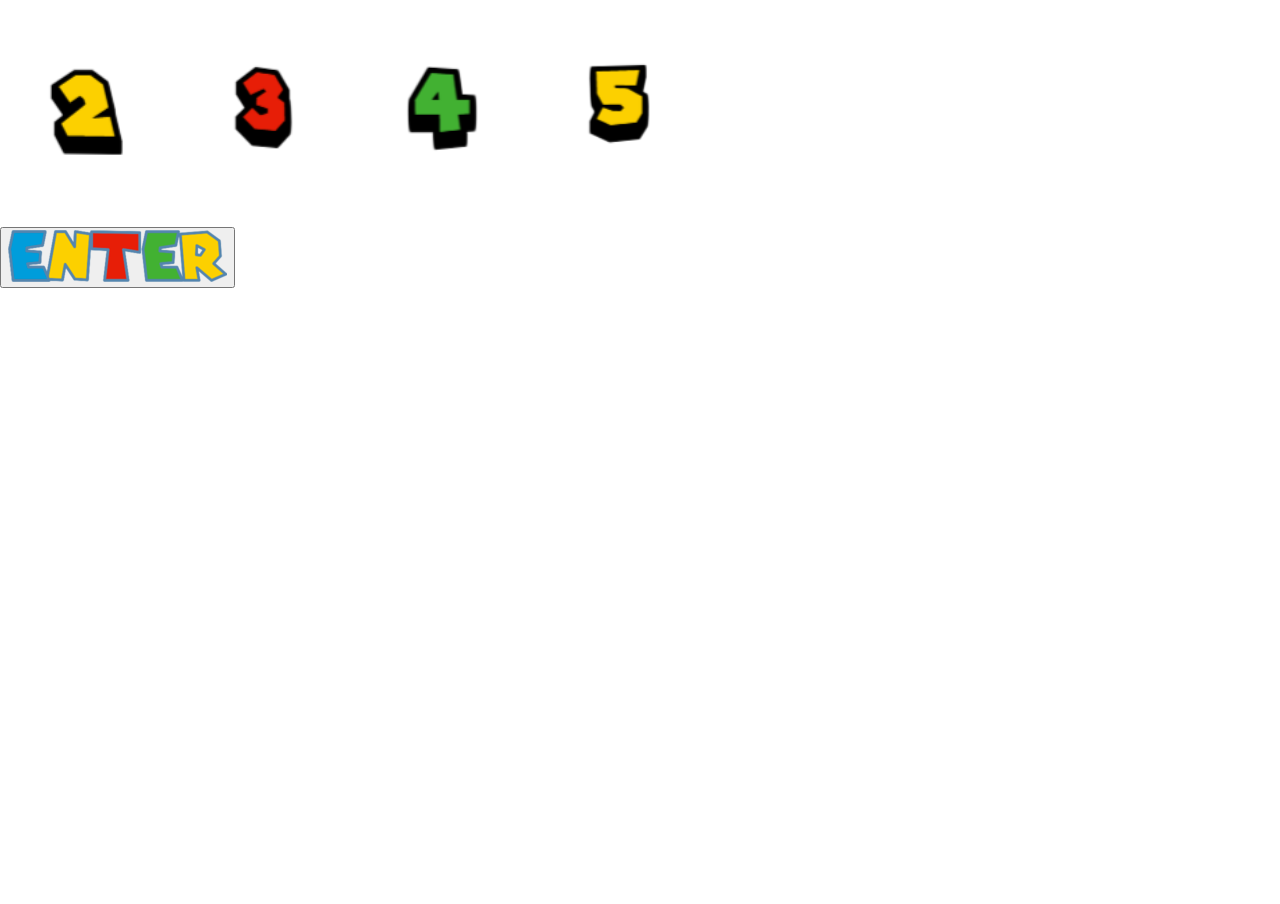
==== index.html @ ad0462ee "changes" ====
<!DOCTYPE html>
<html lang="en">

<head>
    <meta charset="UTF-8">
    <meta name="viewport" content="width=device-width, initial-scale=1.0">
    <title>English Kart</title>

    <link rel="stylesheet" href="./css/select.css">
</head>

<body>
    <div id="teamSelectDiv">

        <input class="teamSelectRadio" type="radio" id="teamNumb2" name="teamNumb">
        <label class="teamSelectLabel" for="teamNumb2">
            <img src="./img/number/two.png" alt="">
        </label>

        <input class="teamSelectRadio" type="radio" id="teamNumb3" name="teamNumb">
        <label class="teamSelectLabel" for="teamNumb3">
            <img src="./img/number/three.png" alt="">
        </label>

        <input class="teamSelectRadio" type="radio" id="teamNumb4" name="teamNumb">
        <label class="teamSelectLabel" for="teamNumb4">
            <img src="./img/number/four.png" alt="">
        </label>

        <input class="teamSelectRadio" type="radio" id="teamNumb5" name="teamNumb">
        <label class="teamSelectLabel" for="teamNumb5">
            <img src="./img/number/five.png" alt="">
        </label>

        <button type="button" onclick="selectTeamNumb()">
            <img src="./img/number/enter.png" alt="enter">
        </button>
    </div>

    <div id="charSelectDiv" class="hide">
        <input id="boo" class="charSelectRadio" type="radio" name="charSelect">
        <label class="charSelectLabel" for="boo">
            <img src="./img/character/boo.png" alt="">
        </label>

        <input id="bowser" class="charSelectRadio" type="radio" name="charSelect">
        <label class="charSelectLabel" for="bowser">
            <img src="./img/character/bowser.png" alt="">
        </label>

        <input id="coupa" class="charSelectRadio" type="radio" name="charSelect">
        <label class="charSelectLabel" for="coupa">
            <img src="./img/character/coupa.png" alt="">
        </label>

        <input id="curby" class="charSelectRadio" type="radio" name="charSelect">
        <label class="charSelectLabel" for="curby">
            <img src="./img/character/curby.png" alt="">
        </label>

        <input id="donkey-kong" class="charSelectRadio" type="radio" name="charSelect">
        <label class="charSelectLabel" for="donkey-kong">
            <img src="./img/character/donkey-kong.png" alt="">
        </label>

        <input id="goomba" class="charSelectRadio" type="radio" name="charSelect">
        <label class="charSelectLabel" for="goomba">
            <img src="./img/character/goomba.png" alt="">
        </label>

        <input id="inkling" class="charSelectRadio" type="radio" name="charSelect">
        <label class="charSelectLabel" for="inkling">
            <img src="./img/character/inkling.png" alt="">
        </label>

        <input id="link" class="charSelectRadio" type="radio" name="charSelect">
        <label class="charSelectLabel" for="link">
            <img src="./img/character/link.png" alt="">
        </label>

        <input id="luigi" class="charSelectRadio" type="radio" name="charSelect">
        <label class="charSelectLabel" for="luigi">
            <img src="./img/character/luigi.png" alt="">
        </label>

        <input id="mario" class="charSelectRadio" type="radio" name="charSelect">
        <label class="charSelectLabel" for="mario">
            <img src="./img/character/mario.png" alt="">
        </label>

        <input id="peach" class="charSelectRadio" type="radio" name="charSelect">
        <label class="charSelectLabel" for="peach">
            <img src="./img/character/peach.png" alt="">
        </label>

        <input id="rosalina" class="charSelectRadio" type="radio" name="charSelect">
        <label class="charSelectLabel" for="rosalina">
            <img src="./img/character/rosalina.png" alt="">
        </label>

        <input id="toad" class="charSelectRadio" type="radio" name="charSelect">
        <label class="charSelectLabel" for="toad">
            <img src="./img/character/toad.png" alt="">
        </label>

        <input id="walauigi" class="charSelectRadio" type="radio" name="charSelect">
        <label class="charSelectLabel" for="walauigi">
            <img src="./img/character/walauigi.png" alt="">
        </label>

        <input id="wario" class="charSelectRadio" type="radio" name="charSelect">
        <label class="charSelectLabel" for="wario">
            <img src="./img/character/wario.png" alt="">
        </label>

        <input id="yoshi" class="charSelectRadio" type="radio" name="charSelect">
        <label class="charSelectLabel" for="yoshi">
            <img src="./img/character/yoshi.png" alt="">
        </label>


        <button onclick="pickChar()">
            <img src="./img/number/enter.png" alt="">
        </button>
    </div>

    <div class="hide" id="gameDiv">
        <div class="board-root">
            <div class="board">
                <img class="board-img" src="./img/board/board.jpg" alt="background">
                <canvas id="canvas"></canvas>
            </div>
            <div class="control-root">
                <button id="questionBtn" class="ctrl-btn">question</button>
                <button id="itemBtn" class="ctrl-btn">
                    item
                </button>
                <button id="diceBtn" class="ctrl-btn">
                    dice
                </button>
            </div>
        </div>


    </div>
    <div id="boardControlBox" class="hide middle-div-outer">
        <div class="middle-div-inner">
            <div class="hide" id="question-box">
                <h1>Question</h1>
                <p>question text</p>
                <button>A</button>
                <button>B</button>
                <button>C</button>
                <button>D</button>
            </div>
            <div class="hide" id="item-box">
                <h1>Item</h1>
                <img onclick="getItem()" id="itemImg" src="./img/item/lightning.png" alt="">
            </div>
            <div class="hide" id="dice-box">
                <h1>Dice</h1>
                <img id="diceImg" onclick="rollDice()" src="./img/number/one.png" alt="">
            </div>

            <button id="closeBtn">Close</button>
        </div>
    </div>

    <script src="./js/script.js"></script>
</body>

</html>
---- css/select.css ----
html, body {
    width: 100%;
    height: 100%;
    margin: 0;
}


/*
team number select
*/

#teamSelectDiv, #charSelectDiv {
    display: flex;
    flex-wrap: wrap;
    position: fixed;
    top: 0;
    left: 0;
}

.teamSelectRadio:checked + label {
    border: 5px solid red;
}

.teamSelectLabel {
    width: 20%;
    height: 20%;
    padding: 10px;
}

.teamSelectLabel img {
    width: 100%;
    height: 100%;
}

.teamSelectRadio {
    display: none;
}

.hide {
    visibility: hidden;
    display: none;
}


/*
character number select
when already selected make disabled
*/

.charSelectRadio {
    display: none;
}

.charSelectLabel {
    width: 100px;
    height: 100px;
}

.charSelectLabel img {
    width: 100px;
    height: 100px;
}

.charSelectRadio:checked + label {
    border: 5px solid red;
}

/*
dragableChar
*/



#gameDiv {
    width: 100%;
    height: 100%;
}

.dragableChar {
    height: 5rem;
    position: fixed;
    top: 0;
    right: 0;
}

.dragableChar img{
    height: 5rem;
}

.picked + label {
    border-color: grey;
    background-color: black;
}

canvas {
    border: 1px solid black;
    touch-action: none;
}

#gameDiv {
    display: flex;
    flex-direction: row;
}

.board-root {
    width: 100%;
    height: 100%;
    display: flex;
    flex-direction: row;
}

#canvas {
    position: fixed;
    top: 0;
    left: 0;
}

.board {
    width: 80%;
}

.board-img {
    width: 100%;
    height: 100%;
    z-index: -1;
}

.control-root {
    width: 20%;
    background-color: gray;
    display: flex;
    flex-direction: column;
}

.ctrl-btn {
    height: 50%;
}

.ctrl-btn img {
}

#itemImg {
    width: 20%;
    height: 20%;
}

.middle-div-outer {
    top: 0; left: 0;
    display: flex;
    position: absolute;
    justify-content: center; /* Horizontal centering */
    align-items: center; /* Vertical centering */
    height: 100%; /* Set container height */
    width: 100%;
}

.middle-div-inner {
    width: 50%;
    height: 50%;
    border: 1px solid black;
    background-color: aliceblue;
}

#question-box  {
   
}

#item-box {

}

#dice-box{

}

#diceImg {
    width: 20%;
    height: 20%;
}
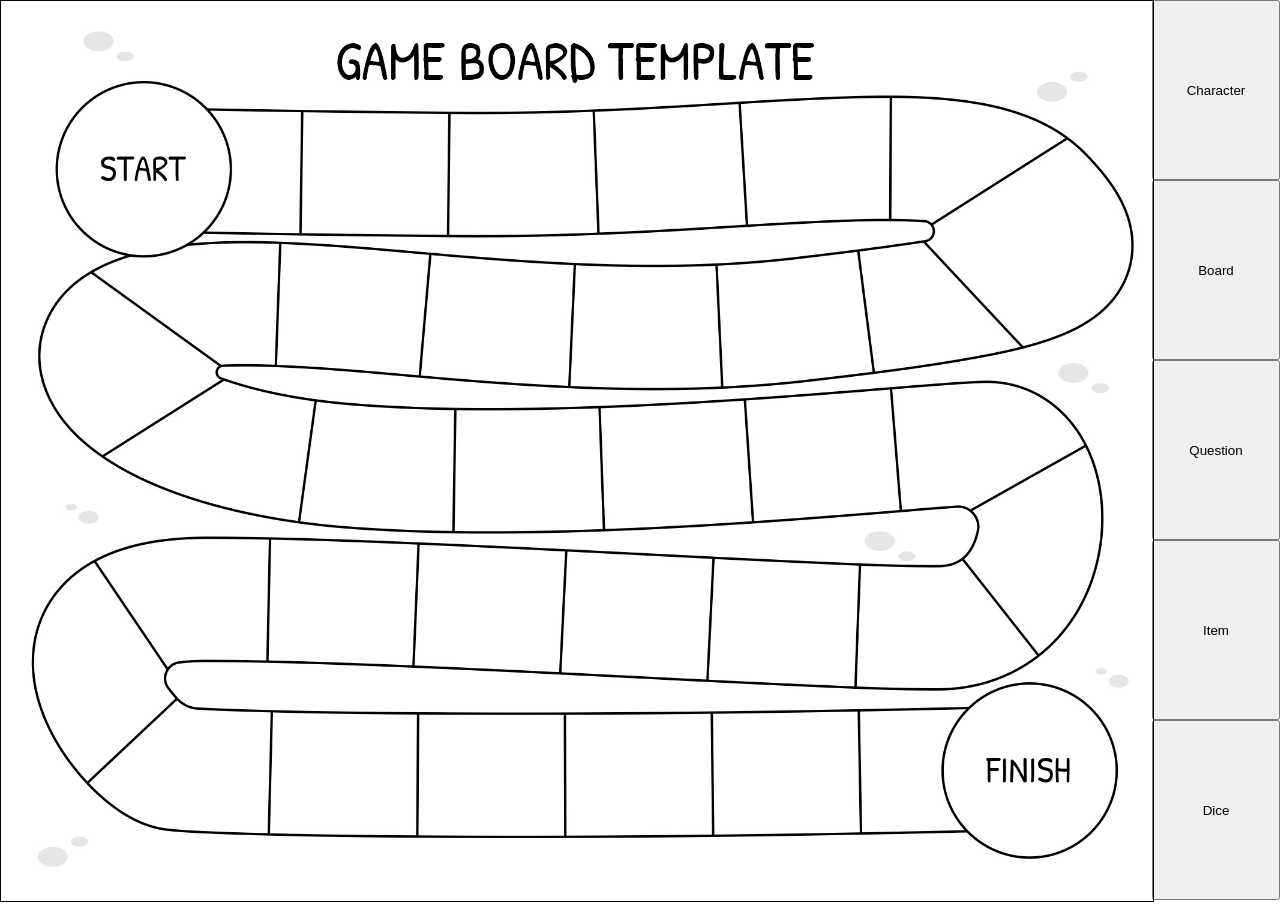
==== commit 90187dac: "change revised -> index index -> old" ====
--- a/index.html
+++ b/index.html
@@ -4,169 +4,61 @@
 <head>
     <meta charset="UTF-8">
     <meta name="viewport" content="width=device-width, initial-scale=1.0">
-    <title>English Kart</title>
-
-    <link rel="stylesheet" href="./css/select.css">
+    <title>Document</title>
+    <link rel="stylesheet" href="./css/style.css">
 </head>
 
 <body>
-    <div id="teamSelectDiv">
-
-        <input class="teamSelectRadio" type="radio" id="teamNumb2" name="teamNumb">
-        <label class="teamSelectLabel" for="teamNumb2">
-            <img src="./img/number/two.png" alt="">
-        </label>
-
-        <input class="teamSelectRadio" type="radio" id="teamNumb3" name="teamNumb">
-        <label class="teamSelectLabel" for="teamNumb3">
-            <img src="./img/number/three.png" alt="">
-        </label>
-
-        <input class="teamSelectRadio" type="radio" id="teamNumb4" name="teamNumb">
-        <label class="teamSelectLabel" for="teamNumb4">
-            <img src="./img/number/four.png" alt="">
-        </label>
-
-        <input class="teamSelectRadio" type="radio" id="teamNumb5" name="teamNumb">
-        <label class="teamSelectLabel" for="teamNumb5">
-            <img src="./img/number/five.png" alt="">
-        </label>
-
-        <button type="button" onclick="selectTeamNumb()">
-            <img src="./img/number/enter.png" alt="enter">
-        </button>
-    </div>
-
-    <div id="charSelectDiv" class="hide">
-        <input id="boo" class="charSelectRadio" type="radio" name="charSelect">
-        <label class="charSelectLabel" for="boo">
-            <img src="./img/character/boo.png" alt="">
-        </label>
-
-        <input id="bowser" class="charSelectRadio" type="radio" name="charSelect">
-        <label class="charSelectLabel" for="bowser">
-            <img src="./img/character/bowser.png" alt="">
-        </label>
-
-        <input id="coupa" class="charSelectRadio" type="radio" name="charSelect">
-        <label class="charSelectLabel" for="coupa">
-            <img src="./img/character/coupa.png" alt="">
-        </label>
-
-        <input id="curby" class="charSelectRadio" type="radio" name="charSelect">
-        <label class="charSelectLabel" for="curby">
-            <img src="./img/character/curby.png" alt="">
-        </label>
-
-        <input id="donkey-kong" class="charSelectRadio" type="radio" name="charSelect">
-        <label class="charSelectLabel" for="donkey-kong">
-            <img src="./img/character/donkey-kong.png" alt="">
-        </label>
-
-        <input id="goomba" class="charSelectRadio" type="radio" name="charSelect">
-        <label class="charSelectLabel" for="goomba">
-            <img src="./img/character/goomba.png" alt="">
-        </label>
-
-        <input id="inkling" class="charSelectRadio" type="radio" name="charSelect">
-        <label class="charSelectLabel" for="inkling">
-            <img src="./img/character/inkling.png" alt="">
-        </label>
-
-        <input id="link" class="charSelectRadio" type="radio" name="charSelect">
-        <label class="charSelectLabel" for="link">
-            <img src="./img/character/link.png" alt="">
-        </label>
-
-        <input id="luigi" class="charSelectRadio" type="radio" name="charSelect">
-        <label class="charSelectLabel" for="luigi">
-            <img src="./img/character/luigi.png" alt="">
-        </label>
-
-        <input id="mario" class="charSelectRadio" type="radio" name="charSelect">
-        <label class="charSelectLabel" for="mario">
-            <img src="./img/character/mario.png" alt="">
-        </label>
-
-        <input id="peach" class="charSelectRadio" type="radio" name="charSelect">
-        <label class="charSelectLabel" for="peach">
-            <img src="./img/character/peach.png" alt="">
-        </label>
-
-        <input id="rosalina" class="charSelectRadio" type="radio" name="charSelect">
-        <label class="charSelectLabel" for="rosalina">
-            <img src="./img/character/rosalina.png" alt="">
-        </label>
-
-        <input id="toad" class="charSelectRadio" type="radio" name="charSelect">
-        <label class="charSelectLabel" for="toad">
-            <img src="./img/character/toad.png" alt="">
-        </label>
-
-        <input id="walauigi" class="charSelectRadio" type="radio" name="charSelect">
-        <label class="charSelectLabel" for="walauigi">
-            <img src="./img/character/walauigi.png" alt="">
-        </label>
-
-        <input id="wario" class="charSelectRadio" type="radio" name="charSelect">
-        <label class="charSelectLabel" for="wario">
-            <img src="./img/character/wario.png" alt="">
-        </label>
-
-        <input id="yoshi" class="charSelectRadio" type="radio" name="charSelect">
-        <label class="charSelectLabel" for="yoshi">
-            <img src="./img/character/yoshi.png" alt="">
-        </label>
-
-
-        <button onclick="pickChar()">
-            <img src="./img/number/enter.png" alt="">
-        </button>
-    </div>
-
-    <div class="hide" id="gameDiv">
+    <div class="game-root">
         <div class="board-root">
-            <div class="board">
-                <img class="board-img" src="./img/board/board.jpg" alt="background">
-                <canvas id="canvas"></canvas>
-            </div>
-            <div class="control-root">
-                <button id="questionBtn" class="ctrl-btn">question</button>
-                <button id="itemBtn" class="ctrl-btn">
-                    item
-                </button>
-                <button id="diceBtn" class="ctrl-btn">
-                    dice
-                </button>
-            </div>
+            <img id="backImg" src="./img/board/board.jpg" alt="">
+            <canvas id="canvas"></canvas>
         </div>
-
-
-    </div>
-    <div id="boardControlBox" class="hide middle-div-outer">
-        <div class="middle-div-inner">
-            <div class="hide" id="question-box">
-                <h1>Question</h1>
-                <p>question text</p>
-                <button>A</button>
-                <button>B</button>
-                <button>C</button>
-                <button>D</button>
-            </div>
-            <div class="hide" id="item-box">
-                <h1>Item</h1>
-                <img onclick="getItem()" id="itemImg" src="./img/item/lightning.png" alt="">
-            </div>
-            <div class="hide" id="dice-box">
-                <h1>Dice</h1>
-                <img id="diceImg" onclick="rollDice()" src="./img/number/one.png" alt="">
-            </div>
-
-            <button id="closeBtn">Close</button>
+        <div class="control-root">
+            <button id="charBtn">Character</button>
+            <button id="boardBtn">Board</button>
+            <button id="questBtn">Question</button>
+            <button id="itemBtn">Item</button>
+            <button id="diceBtn">Dice</button>
         </div>
     </div>
 
-    <script src="./js/script.js"></script>
+    <div class="pop-up hide" id="charSelect">
+
+        <div class="char-box"></div>
+
+        <button id="charEnterBtn"><img src="./img/number/enter.png" alt=""></button>
+    </div>
+
+    <div class="pop-up hide" id="boardSelect">
+        <img onclick="setBackground('board')" src="./img/board/board.jpg" alt="">
+        <img onclick="setBackground('generic')" src="./img/board/generic.webp" alt="">
+        <img onclick="setBackground('monopoly')" src="./img/board/monopoly.jpg" alt="">
+
+
+        <button id="closeBoard">Close</button>
+    </div>
+
+    <div class="pop-up hide" id="questSelect">
+        <h2>Question Text</h2>
+
+        <h4 id="questText">qeustion text will apear here</h4>
+
+        <button id="closeQuest">Close</button>
+    </div>
+
+    <div class="pop-up hide" id="itemSelect">
+        <h2>Item</h2>
+        <img id="itemImg" style="width: 20%;" src="./img/item/blue shell.png" alt="">
+        <button id="closeItem">Close</button>
+    </div>
+
+      <div class="pop-up hide" id="diceSelect">
+            <h2>Dice</h2>
+            <button id="closeDice">Close</button>
+      </div>
+
+    <script src="./js/revised.js"></script>
 </body>
 
 </html>
--- a/css/style.css
+++ b/css/style.css
@@ -0,0 +1,90 @@
+html, body {
+    width: 100%;
+    height: 100%;
+    margin: 0;
+}
+
+.game-root {
+    display: flex;
+    flex-direction: row;
+    width: 100%;
+    height: 100%;
+}
+
+.board-root {
+    width: 90%;
+    height: 100%;
+}
+
+.board-root canvas {
+    touch-action: none;
+    border: 1px solid black;
+    position: absolute;
+    top: 0;
+    left: 0;
+}
+
+.board-root img {
+    width: 100%;
+    height: 100%;
+}
+
+.control-root {
+    width: 10%;
+    height: 100%;
+    display: flex;
+    flex-direction: column;
+}
+
+.control-root button {
+    height: 20%;
+    width: 100%;
+}
+
+.hide {
+    display: none;
+}
+
+
+/*
+pop in screens
+*/
+
+.pop-up {
+    position: absolute;
+    background-color: rgba(255, 255, 255, 0.8);
+    top: 0;
+    left: 0;
+    width: 100%;
+    height: 100%;
+}
+
+.char-box {
+    display: flex;
+    flex-direction: row;
+    flex-wrap: wrap;
+}
+
+.char-check {
+    display: none;
+}
+
+.char-check:checked + label {
+    background-color: rgba(128, 128, 128, 0.8);
+}
+
+.char-check-label {
+    display: block;
+    max-height: 10%;
+    max-width: 10%;
+}
+
+.char-check-label img {
+    width: 100%;
+    height: 100%;
+}
+
+#boardSelect img {
+    width: 20%;
+    height: 20%;
+}
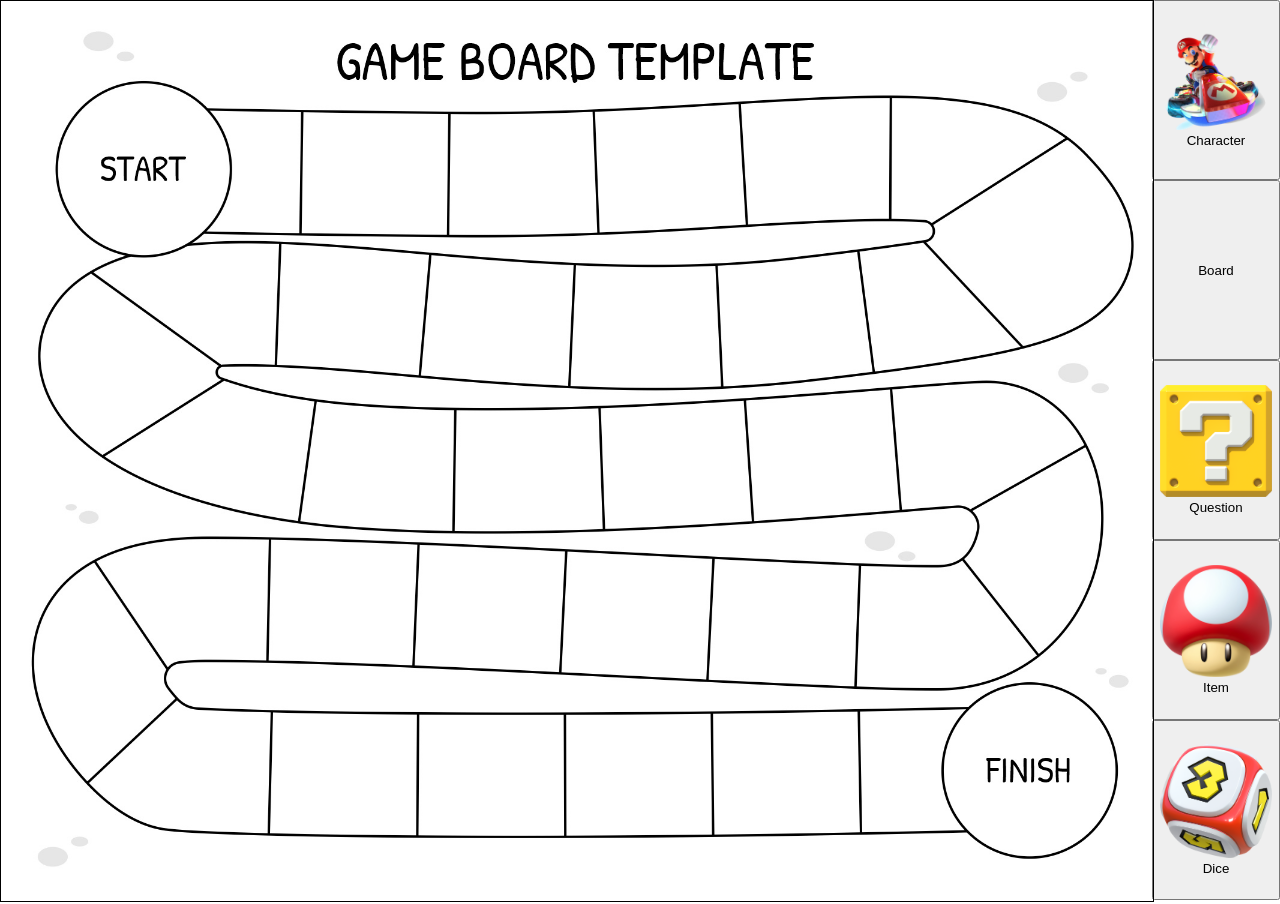
==== commit 71c204c2: "update" ====
--- a/index.html
+++ b/index.html
@@ -15,11 +15,20 @@
             <canvas id="canvas"></canvas>
         </div>
         <div class="control-root">
-            <button id="charBtn">Character</button>
-            <button id="boardBtn">Board</button>
-            <button id="questBtn">Question</button>
-            <button id="itemBtn">Item</button>
-            <button id="diceBtn">Dice</button>
+            <button id="charBtn">
+                <img src="./img/character/mario.png" alt="">
+                Character</button>
+            <button id="boardBtn">
+                Board</button>
+            <button id="questBtn">
+                <img src="./img/question.png" alt="">
+                Question</button>
+            <button id="itemBtn">
+                <img src="./img/item/mushroom.png" alt="">
+                Item</button>
+            <button id="diceBtn">
+                <img src="./img/dice.png" alt="">
+                Dice</button>
         </div>
     </div>
 
@@ -27,7 +36,7 @@
 
         <div class="char-box"></div>
 
-        <button id="charEnterBtn"><img src="./img/number/enter.png" alt=""></button>
+        <button class="close-btn" id="charEnterBtn"><img src="./img/text/enter.png" alt=""></button>
     </div>
 
     <div class="pop-up hide" id="boardSelect">
@@ -36,7 +45,7 @@
         <img onclick="setBackground('monopoly')" src="./img/board/monopoly.jpg" alt="">
 
 
-        <button id="closeBoard">Close</button>
+        <button class="close-btn" id="closeBoard"><img src="./img/text/close.png" alt="close"></button>
     </div>
 
     <div class="pop-up hide" id="questSelect">
@@ -44,18 +53,19 @@
 
         <h4 id="questText">qeustion text will apear here</h4>
 
-        <button id="closeQuest">Close</button>
+        <button class="close-btn" id="closeQuest"><img src="./img/text/close.png" alt="close"></button>
     </div>
 
     <div class="pop-up hide" id="itemSelect">
         <h2>Item</h2>
         <img id="itemImg" style="width: 20%;" src="./img/item/blue shell.png" alt="">
-        <button id="closeItem">Close</button>
+        <button class="close-btn" id="closeItem"><img src="./img/text/close.png" alt="close"></button>
     </div>
 
       <div class="pop-up hide" id="diceSelect">
             <h2>Dice</h2>
-            <button id="closeDice">Close</button>
+            <img id="diceImg" src="./img/dice.png" alt="">
+            <button class="close-btn" id="closeDice"><img src="./img/text/close.png" alt="close"></button>
       </div>
 
     <script src="./js/revised.js"></script>
--- a/css/style.css
+++ b/css/style.css
@@ -41,6 +41,11 @@
     width: 100%;
 }
 
+.control-root button img {
+    width: 100%;
+    max-height: 80%;
+}
+
 .hide {
     display: none;
 }
@@ -57,6 +62,18 @@
     left: 0;
     width: 100%;
     height: 100%;
+}
+
+.close-btn{
+    width: 40%;
+    height: 30%;
+    
+}
+
+.close-btn img{
+    width: 80%;
+    height: 80%;
+    margin: 5%;
 }
 
 .char-box {
@@ -87,4 +104,8 @@
 #boardSelect img {
     width: 20%;
     height: 20%;
+}
+
+#diceImg {
+    width: 20%;
 }
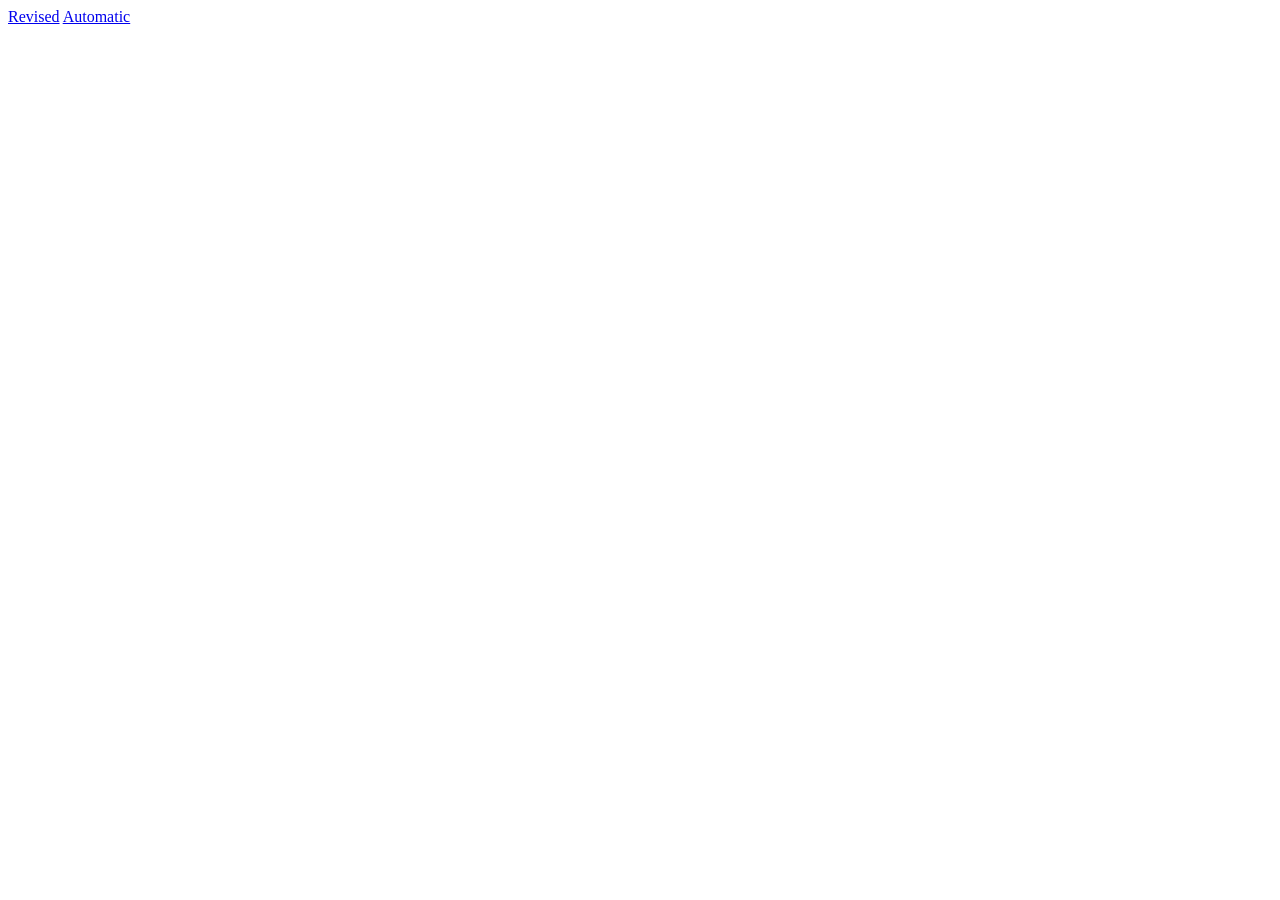
==== commit 550a1d91: "good enough" ====
--- a/index.html
+++ b/index.html
@@ -1,74 +1,12 @@
 <!DOCTYPE html>
 <html lang="en">
-
 <head>
     <meta charset="UTF-8">
     <meta name="viewport" content="width=device-width, initial-scale=1.0">
     <title>Document</title>
-    <link rel="stylesheet" href="./css/style.css">
 </head>
-
 <body>
-    <div class="game-root">
-        <div class="board-root">
-            <img id="backImg" src="./img/board/board.jpg" alt="">
-            <canvas id="canvas"></canvas>
-        </div>
-        <div class="control-root">
-            <button id="charBtn">
-                <img src="./img/character/mario.png" alt="">
-                Character</button>
-            <button id="boardBtn">
-                Board</button>
-            <button id="questBtn">
-                <img src="./img/question.png" alt="">
-                Question</button>
-            <button id="itemBtn">
-                <img src="./img/item/mushroom.png" alt="">
-                Item</button>
-            <button id="diceBtn">
-                <img src="./img/dice.png" alt="">
-                Dice</button>
-        </div>
-    </div>
-
-    <div class="pop-up hide" id="charSelect">
-
-        <div class="char-box"></div>
-
-        <button class="close-btn" id="charEnterBtn"><img src="./img/text/enter.png" alt=""></button>
-    </div>
-
-    <div class="pop-up hide" id="boardSelect">
-        <img onclick="setBackground('board')" src="./img/board/board.jpg" alt="">
-        <img onclick="setBackground('generic')" src="./img/board/generic.webp" alt="">
-        <img onclick="setBackground('monopoly')" src="./img/board/monopoly.jpg" alt="">
-
-
-        <button class="close-btn" id="closeBoard"><img src="./img/text/close.png" alt="close"></button>
-    </div>
-
-    <div class="pop-up hide" id="questSelect">
-        <h2>Question Text</h2>
-
-        <h4 id="questText">qeustion text will apear here</h4>
-
-        <button class="close-btn" id="closeQuest"><img src="./img/text/close.png" alt="close"></button>
-    </div>
-
-    <div class="pop-up hide" id="itemSelect">
-        <h2>Item</h2>
-        <img id="itemImg" style="width: 20%;" src="./img/item/blue shell.png" alt="">
-        <button class="close-btn" id="closeItem"><img src="./img/text/close.png" alt="close"></button>
-    </div>
-
-      <div class="pop-up hide" id="diceSelect">
-            <h2>Dice</h2>
-            <img id="diceImg" src="./img/dice.png" alt="">
-            <button class="close-btn" id="closeDice"><img src="./img/text/close.png" alt="close"></button>
-      </div>
-
-    <script src="./js/revised.js"></script>
+    <a href="./revised.html">Revised</a>
+    <a href="./autoGame.html">Automatic</a>
 </body>
-
 </html>
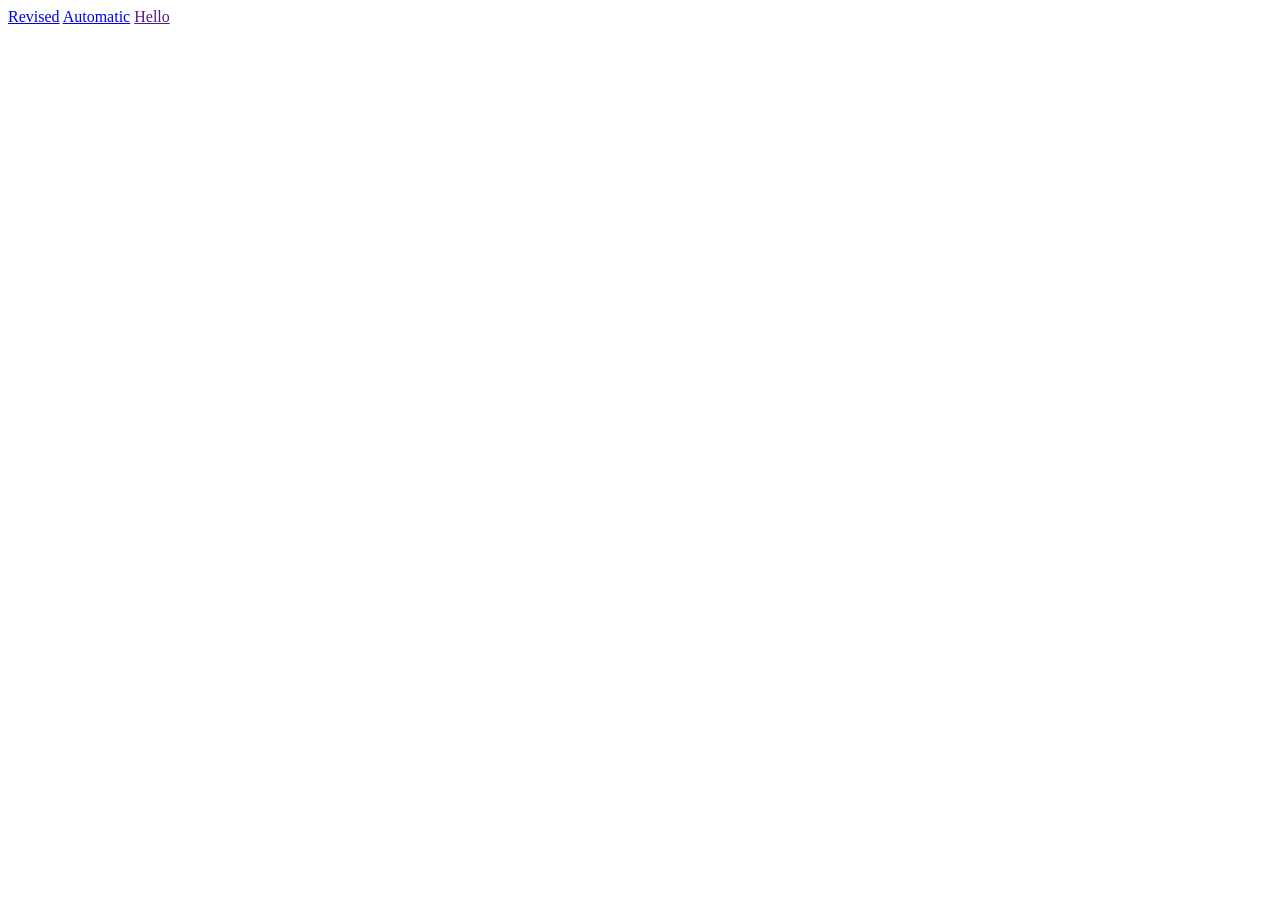
==== commit 60d37712: "add link" ====
--- a/index.html
+++ b/index.html
@@ -8,5 +8,6 @@
 <body>
     <a href="./revised.html">Revised</a>
     <a href="./autoGame.html">Automatic</a>
+    <a href="">Hello</a>
 </body>
 </html>
